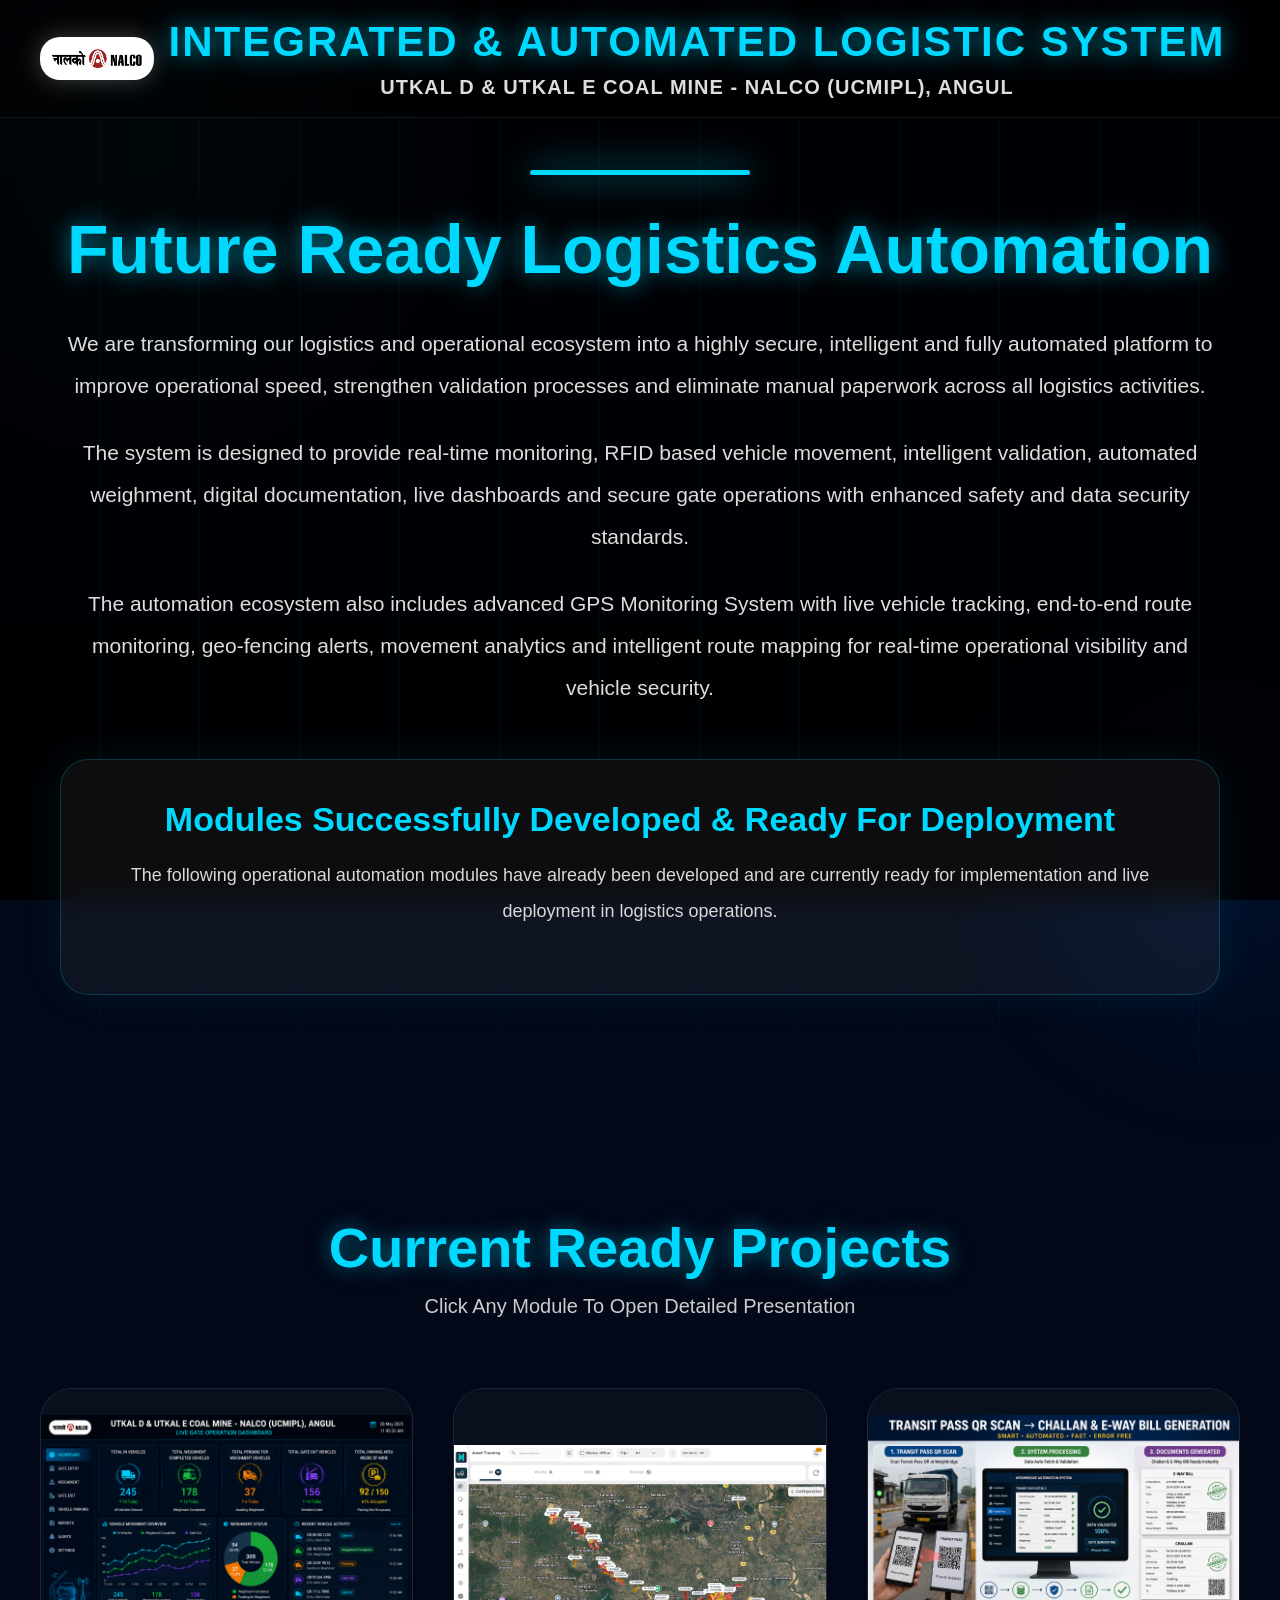
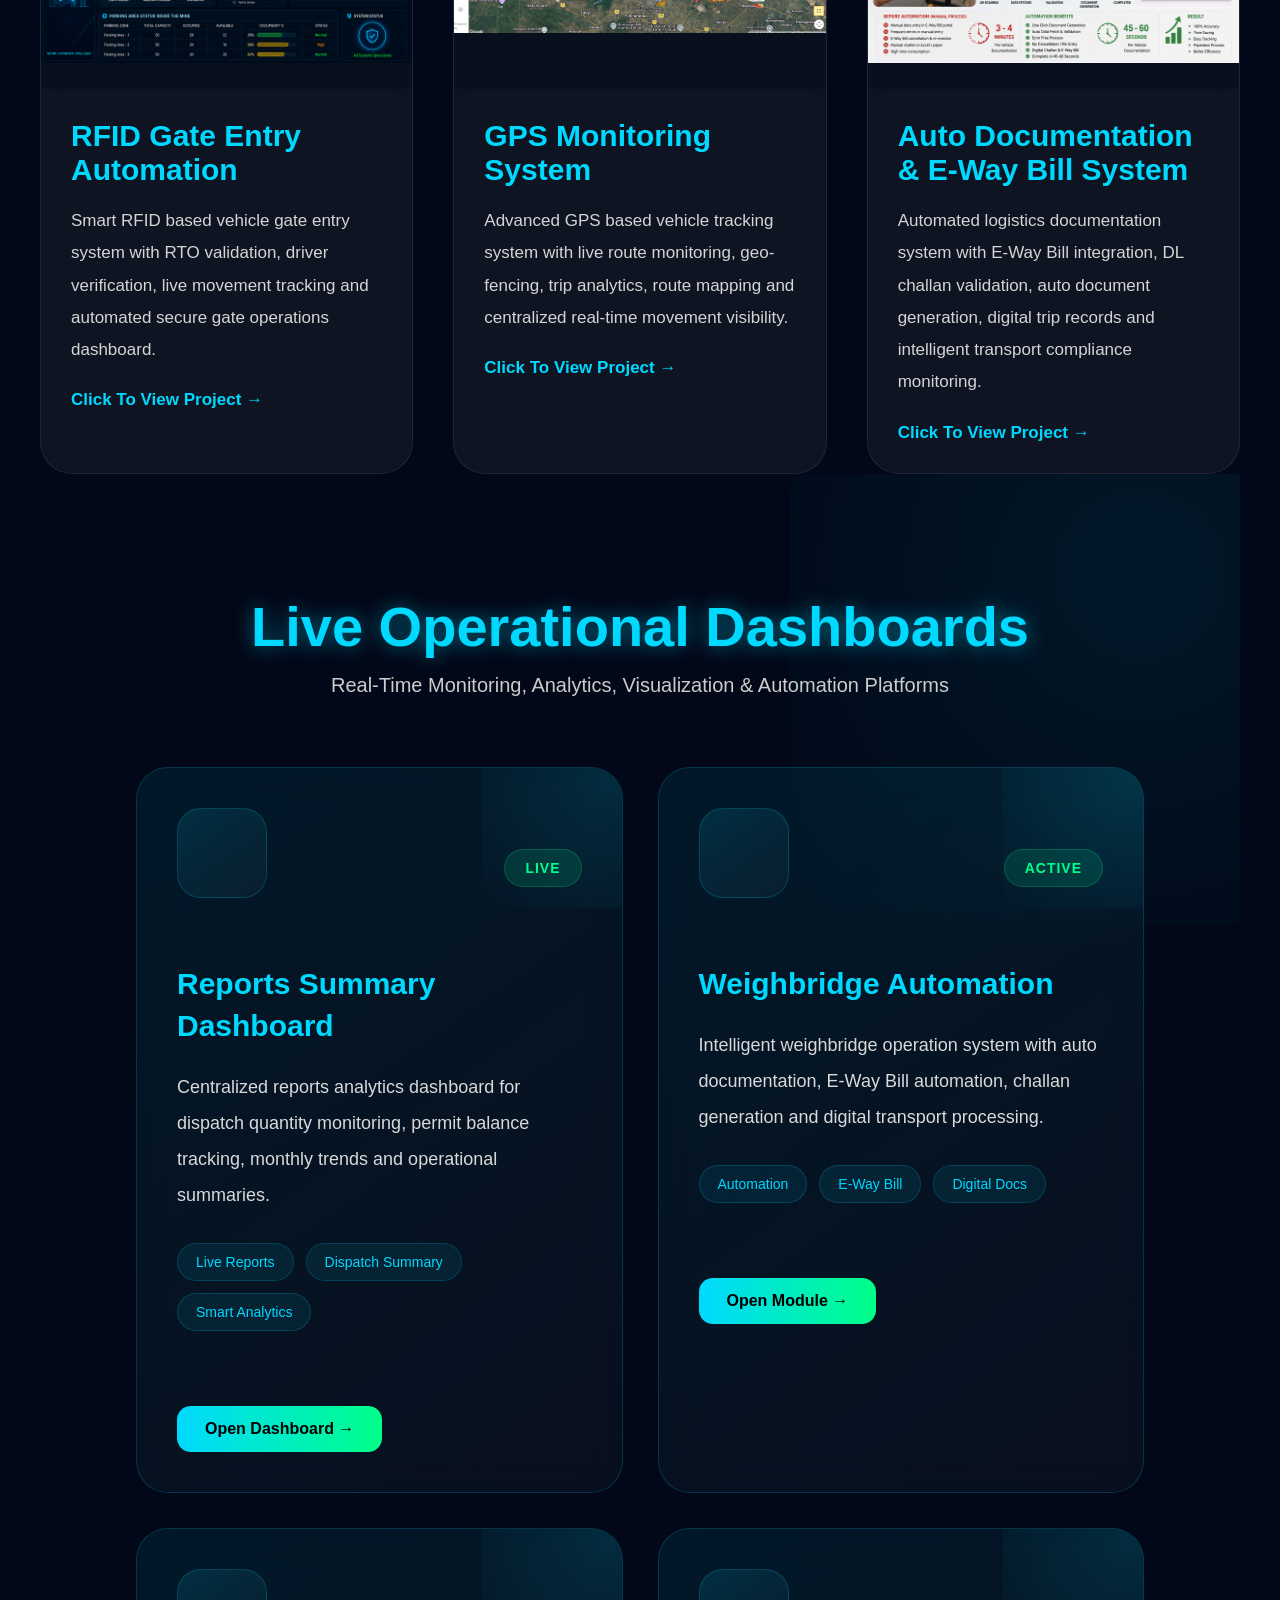
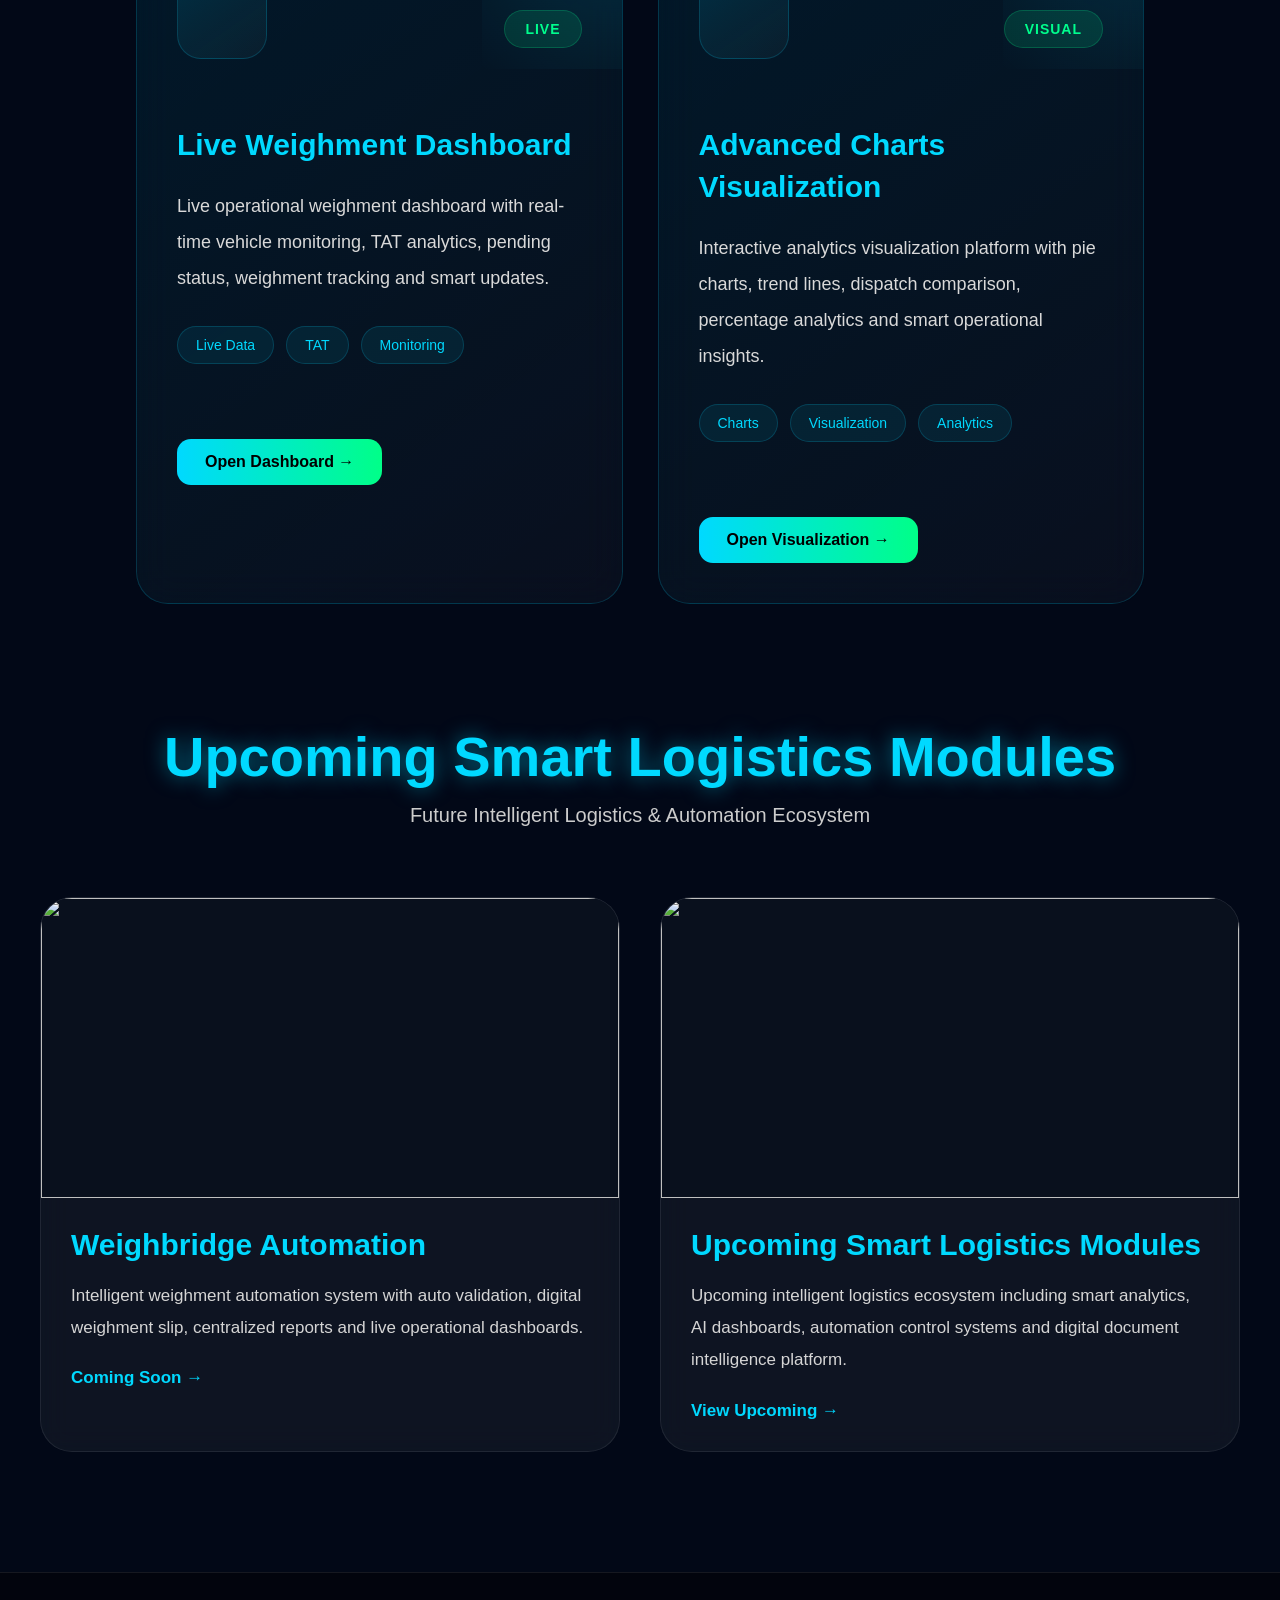
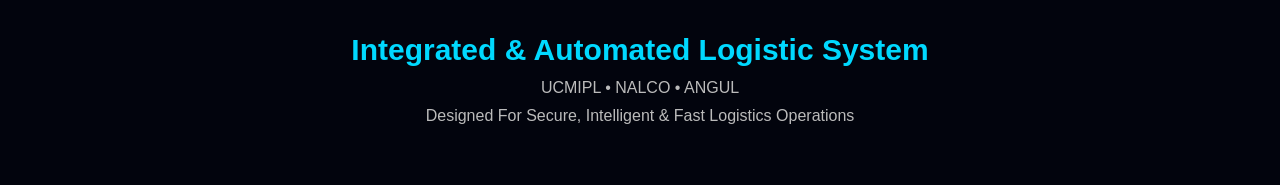
==== index.html @ 2e834779 "Initial UCMIPL logistics dashboard" ====
<!DOCTYPE html>
<html lang="en">

<head>

    <meta charset="UTF-8">
    <meta name="viewport" content="width=device-width, initial-scale=1.0">

    <title>
        Integrated & Automated Logistic System
    </title>

    <!-- CSS -->
    <link rel="stylesheet" href="statics/css/style.css">

    <!-- SWIPER -->
    <link rel="stylesheet"
        href="https://cdn.jsdelivr.net/npm/swiper@11/swiper-bundle.min.css"/>

    <!-- AOS -->
    <link href="https://unpkg.com/aos@2.3.4/dist/aos.css"
        rel="stylesheet">

    <!-- GOOGLE TRANSLATE -->
    <script type="text/javascript">

        function googleTranslateElementInit() {

            new google.translate.TranslateElement({

                pageLanguage: 'en',

                includedLanguages:
                'en,hi,bn,or,ta,te,ml,kn,gu,mr,pa,ur,fr,de,es,ru,zh-CN,ja,ar',

                layout: google.translate.TranslateElement.InlineLayout.SIMPLE

            }, 'google_translate_element');

        }

    </script>

</head>

<body>

    <!-- HEADER -->

    <header class="topbar">

        <!-- LOGO -->

        <div class="logo-box">

            <div class="logo-bg">

                <img src="statics/images/nalco-logo.png">

            </div>

        </div>

        <!-- TITLE -->

        <div class="title-box">

            <h1>
                INTEGRATED & AUTOMATED LOGISTIC SYSTEM
            </h1>

            <h2>
                UTKAL D & UTKAL E COAL MINE - NALCO (UCMIPL), ANGUL
            </h2>

        </div>

        <!-- TRANSLATOR -->

        <div class="translator-box">

            <div id="google_translate_element"></div>

        </div>

    </header>

    <!-- HERO SECTION -->

    <section class="hero">

        <div class="hero-overlay"></div>

        <div class="hero-content"
            data-aos="zoom-in">

            <div class="glow-line"></div>

            <h3>
                Future Ready Logistics Automation
            </h3>

            <p>
                We are transforming our logistics and operational ecosystem into a
                highly secure, intelligent and fully automated platform to improve
                operational speed, strengthen validation processes and eliminate
                manual paperwork across all logistics activities.
            </p>

            <p>
                The system is designed to provide real-time monitoring,
                RFID based vehicle movement, intelligent validation,
                automated weighment, digital documentation,
                live dashboards and secure gate operations
                with enhanced safety and data security standards.
            </p>

            <p>
                The automation ecosystem also includes advanced
                GPS Monitoring System with live vehicle tracking,
                end-to-end route monitoring, geo-fencing alerts,
                movement analytics and intelligent route mapping
                for real-time operational visibility and vehicle security.
            </p>

            <!-- CURRENT PROJECT -->

            <div class="current-project-box">

                <h4>
                    Modules Successfully Developed & Ready For Deployment
                </h4>

                <p>
                    The following operational automation modules
                    have already been developed and are currently
                    ready for implementation and live deployment
                    in logistics operations.
                </p>

            </div>

        </div>

    </section>

    <!-- PROJECT SECTION -->

<section class="project-section">

    <!-- CURRENT READY PROJECTS -->

    <div class="section-title"
        data-aos="fade-up">

        <h2>
            Current Ready Projects
        </h2>

        <p>
            Click Any Module To Open Detailed Presentation
        </p>

    </div>

    <!-- CURRENT GRID -->

    <div class="project-grid">

        <!-- RFID GATE -->

        <a href="gate_operation.html"
            class="project-main-card"
            data-aos="fade-up">

            <div class="project-image">

                <img
                    src="statics/project_images/gate_project.png">

            </div>

            <div class="project-info">

                <h3>
                    RFID Gate Entry Automation
                </h3>

                <p>
                    Smart RFID based vehicle gate entry system with
                    RTO validation, driver verification,
                    live movement tracking and automated
                    secure gate operations dashboard.
                </p>

                <span>
                    Click To View Project →
                </span>

            </div>

        </a>

        <!-- GPS -->

        <a href="gps_operation.html"
            class="project-main-card"
            data-aos="fade-up"
            data-aos-delay="150">

            <div class="project-image">

                <img
                    src="statics/project_images/gps_project.png">

            </div>

            <div class="project-info">

                <h3>
                    GPS Monitoring System
                </h3>

                <p>
                    Advanced GPS based vehicle tracking system
                    with live route monitoring, geo-fencing,
                    trip analytics, route mapping and
                    centralized real-time movement visibility.
                </p>

                <span>
                    Click To View Project →
                </span>

            </div>

        </a>

        <!-- DOCUMENT AUTOMATION -->

        <a href="weighbridge_operation.html"
            class="project-main-card"
            data-aos="fade-up"
            data-aos-delay="300">

            <div class="project-image">

                <img
                    src="statics/project_images/weighbridge/auto_doc.png">

            </div>

            <div class="project-info">

                <h3>
                    Auto Documentation & E-Way Bill System
                </h3>

                <p>
                    Automated logistics documentation system with
                    E-Way Bill integration, DL challan validation,
                    auto document generation, digital trip records
                    and intelligent transport compliance monitoring.
                </p>

                <span>
                    Click To View Project →
                </span>

            </div>

        </a>

    </div>
<!-- ========================================= -->
<!-- LIVE DASHBOARDS SECTION -->
<!-- IS PURE SECTION KO -->
<!-- UPCOMING SECTION SE UPAR PASTE KARO -->
<!-- ========================================= -->

<section class="dashboard-section">

    <!-- BG EFFECT -->

    <div class="dashboard-bg-glow"></div>

    <!-- TITLE -->

    <div class="section-title"
        data-aos="fade-up">

        <h2>
            Live Operational Dashboards
        </h2>

        <p>
            Real-Time Monitoring,
            Analytics,
            Visualization &
            Automation Platforms
        </p>

    </div>

    <!-- GRID -->

    <div class="dashboard-grid">

        <!-- ========================================= -->
        <!-- REPORTS -->
        <!-- ========================================= -->

        <a href="reports_dashboard.html"
            class="dashboard-card"
            data-aos="fade-up">

            <!-- TOP -->

            <div class="dashboard-top">

                <!-- ICON -->

                <div class="dashboard-icon">

                    <i class="fa-solid fa-chart-column"></i>

                </div>

                <!-- STATUS -->

                <div class="dashboard-status">

                    LIVE

                </div>

            </div>

            <!-- CONTENT -->

            <div class="dashboard-content">

                <h3>

                    Reports Summary Dashboard

                </h3>

                <p>

                    Centralized reports analytics dashboard
                    for dispatch quantity monitoring,
                    permit balance tracking,
                    monthly trends and operational summaries.

                </p>

                <!-- TAGS -->

                <div class="dashboard-tags">

                    <span>

                        Live Reports

                    </span>

                    <span>

                        Dispatch Summary

                    </span>

                    <span>

                        Smart Analytics

                    </span>

                </div>

                <!-- FOOTER -->

                <div class="dashboard-footer">

                    <div class="dashboard-btn">

                        Open Dashboard →

                    </div>

                </div>

            </div>

        </a>

        <!-- ========================================= -->
        <!-- WEIGHBRIDGE -->
        <!-- ========================================= -->

        <a href="weighbridge_operation.html"
            class="dashboard-card"
            data-aos="fade-up"
            data-aos-delay="100">

            <!-- TOP -->

            <div class="dashboard-top">

                <!-- ICON -->

                <div class="dashboard-icon">

                    <i class="fa-solid fa-weight-scale"></i>

                </div>

                <!-- STATUS -->

                <div class="dashboard-status">

                    ACTIVE

                </div>

            </div>

            <!-- CONTENT -->

            <div class="dashboard-content">

                <h3>

                    Weighbridge Automation

                </h3>

                <p>

                    Intelligent weighbridge operation system
                    with auto documentation,
                    E-Way Bill automation,
                    challan generation and
                    digital transport processing.

                </p>

                <!-- TAGS -->

                <div class="dashboard-tags">

                    <span>

                        Automation

                    </span>

                    <span>

                        E-Way Bill

                    </span>

                    <span>

                        Digital Docs

                    </span>

                </div>

                <!-- FOOTER -->

                <div class="dashboard-footer">

                    <div class="dashboard-btn">

                        Open Module →

                    </div>

                </div>

            </div>

        </a>

        <!-- ========================================= -->
        <!-- WEIGHMENT -->
        <!-- ========================================= -->

        <a href="weighment_dashboard.html"
            class="dashboard-card"
            data-aos="fade-up"
            data-aos-delay="200">

            <!-- TOP -->

            <div class="dashboard-top">

                <!-- ICON -->

                <div class="dashboard-icon">

                    <i class="fa-solid fa-truck-moving"></i>

                </div>

                <!-- STATUS -->

                <div class="dashboard-status">

                    LIVE

                </div>

            </div>

            <!-- CONTENT -->

            <div class="dashboard-content">

                <h3>

                    Live Weighment Dashboard

                </h3>

                <p>

                    Live operational weighment dashboard
                    with real-time vehicle monitoring,
                    TAT analytics,
                    pending status,
                    weighment tracking and smart updates.

                </p>

                <!-- TAGS -->

                <div class="dashboard-tags">

                    <span>

                        Live Data

                    </span>

                    <span>

                        TAT

                    </span>

                    <span>

                        Monitoring

                    </span>

                </div>

                <!-- FOOTER -->

                <div class="dashboard-footer">

                    <div class="dashboard-btn">

                        Open Dashboard →

                    </div>

                </div>

            </div>

        </a>

        <!-- ========================================= -->
        <!-- CHARTS -->
        <!-- ========================================= -->

        <a href="charts.html"
            class="dashboard-card"
            data-aos="fade-up"
            data-aos-delay="300">

            <!-- TOP -->

            <div class="dashboard-top">

                <!-- ICON -->

                <div class="dashboard-icon">

                    <i class="fa-solid fa-chart-pie"></i>

                </div>

                <!-- STATUS -->

                <div class="dashboard-status">

                    VISUAL

                </div>

            </div>

            <!-- CONTENT -->

            <div class="dashboard-content">

                <h3>

                    Advanced Charts Visualization

                </h3>

                <p>

                    Interactive analytics visualization platform
                    with pie charts,
                    trend lines,
                    dispatch comparison,
                    percentage analytics and smart operational insights.

                </p>

                <!-- TAGS -->

                <div class="dashboard-tags">

                    <span>

                        Charts

                    </span>

                    <span>

                        Visualization

                    </span>

                    <span>

                        Analytics

                    </span>

                </div>

                <!-- FOOTER -->

                <div class="dashboard-footer">

                    <div class="dashboard-btn">

                        Open Visualization →

                    </div>

                </div>

            </div>

        </a>

    </div>

</section>
    <!-- UPCOMING SECTION -->

    <div class="section-title upcoming-title"
        data-aos="fade-up">

        <h2>
            Upcoming Smart Logistics Modules
        </h2>

        <p>
            Future Intelligent Logistics & Automation Ecosystem
        </p>

    </div>

    <!-- UPCOMING GRID -->

    <div class="project-grid">

        <!-- WEIGHBRIDGE -->

        <a href="weighbridge_operation.html"
            class="project-main-card"
            data-aos="fade-up">

            <div class="project-image">

                <img
                    src="statics/project_images/weighbridge_project.png">

            </div>

            <div class="project-info">

                <h3>
                    Weighbridge Automation
                </h3>

                <p>
                    Intelligent weighment automation system
                    with auto validation, digital weighment slip,
                    centralized reports and live operational dashboards.
                </p>

                <span>
                    Coming Soon →
                </span>

            </div>

        </a>

        <!-- UPCOMING -->

        <a href="upcoming_project.html"
            class="project-main-card"
            data-aos="fade-up"
            data-aos-delay="200">

            <div class="project-image">

                <img
                    src="statics/project_images/upcoming_project.png">

            </div>

            <div class="project-info">

                <h3>
                    Upcoming Smart Logistics Modules
                </h3>

                <p>
                    Upcoming intelligent logistics ecosystem
                    including smart analytics, AI dashboards,
                    automation control systems and digital
                    document intelligence platform.
                </p>

                <span>
                    View Upcoming →
                </span>

            </div>

        </a>

    </div>

</section>


</div>

    <!-- FOOTER -->

    <footer class="footer">

        <h3>
            Integrated & Automated Logistic System
        </h3>

        <p>
            UCMIPL • NALCO • ANGUL
        </p>

        <p>
            Designed For Secure, Intelligent & Fast Logistics Operations
        </p>

    </footer>

    <!-- GOOGLE TRANSLATE -->

    <script type="text/javascript"
        src="https://translate.google.com/translate_a/element.js?cb=googleTranslateElementInit">
    </script>

    <!-- AOS -->

    <script src="https://unpkg.com/aos@2.3.4/dist/aos.js"></script>

    <script>

        AOS.init({

            duration: 1500,
            once: true

        });

    </script>

</body>

</html>
---- statics/css/style.css ----
*{
    margin:0;
    padding:0;
    box-sizing:border-box;
    font-family:"Segoe UI",sans-serif;
}

html{
    scroll-behavior:smooth;
}

body{
    background:#020817;
    color:white;
    overflow-x:hidden;
    position:relative;
}

/* ========================= */
/* ANIMATED BACKGROUND */
/* ========================= */

body::before{

    content:"";

    position:fixed;

    width:700px;
    height:700px;

    background:radial-gradient(circle,#00d9ff22 0%,transparent 70%);

    top:-200px;
    left:-200px;

    animation:moveGlow 12s linear infinite;

    z-index:-1;
}

body::after{

    content:"";

    position:fixed;

    width:600px;
    height:600px;

    background:radial-gradient(circle,#0066ff18 0%,transparent 70%);

    bottom:-250px;
    right:-250px;

    animation:moveGlow2 15s linear infinite;

    z-index:-1;
}

@keyframes moveGlow{

    0%{
        transform:translate(0,0);
    }

    50%{
        transform:translate(120px,80px);
    }

    100%{
        transform:translate(0,0);
    }

}

@keyframes moveGlow2{

    0%{
        transform:translate(0,0);
    }

    50%{
        transform:translate(-120px,-80px);
    }

    100%{
        transform:translate(0,0);
    }

}

/* ========================= */
/* SCROLLBAR */
/* ========================= */

::-webkit-scrollbar{
    width:8px;
}

::-webkit-scrollbar-thumb{
    background:#00d9ff;
    border-radius:20px;
}

/* ========================= */
/* HEADER */
/* ========================= */

.topbar{

    width:100%;

    position:fixed;

    top:0;
    left:0;

    z-index:999;

    display:flex;

    align-items:center;

    justify-content:space-between;

    padding:18px 40px;

    background:rgba(0,0,0,0.45);

    backdrop-filter:blur(14px);

    border-bottom:1px solid rgba(255,255,255,0.08);
}

/* ========================= */
/* LOGO */
/* ========================= */

.logo-bg{

    background:white;

    padding:12px;

    border-radius:20px;

    box-shadow:0 0 25px rgba(255,255,255,0.25);
}

.logo-bg img{

    width:90px;

    display:block;
}

/* ========================= */
/* TITLE */
/* ========================= */

.title-box{

    flex:1;

    text-align:center;
}

.title-box h1{

    font-size:42px;

    color:#00d9ff;

    letter-spacing:2px;

    text-shadow:0 0 25px rgba(0,217,255,0.7);

    animation:glowText 2s ease-in-out infinite alternate;
}

.title-box h2{

    margin-top:10px;

    font-size:20px;

    color:#dddddd;

    letter-spacing:1px;
}

@keyframes glowText{

    from{
        text-shadow:0 0 10px #00d9ff;
    }

    to{
        text-shadow:0 0 30px #00d9ff;
    }

}

/* ========================= */
/* HERO */
/* ========================= */

.hero{

    min-height:100vh;

    display:flex;

    align-items:center;

    justify-content:center;

    padding:170px 60px 100px;

    position:relative;

    overflow:hidden;

    background:
    linear-gradient(rgba(0,0,0,0.78),rgba(0,0,0,0.85)),
    url('https://images.unsplash.com/photo-1516321318423-f06f85e504b3?q=80&w=1974&auto=format&fit=crop');

    background-size:cover;

    background-position:center;

    background-attachment:fixed;
}

.small-hero{
    min-height:70vh;
}

.hero::before{

    content:"";

    position:absolute;

    width:100%;
    height:100%;

    background:
    repeating-linear-gradient(
        90deg,
        transparent,
        transparent 98px,
        rgba(0,217,255,0.04) 100px
    );

    animation:gridMove 12s linear infinite;
}

@keyframes gridMove{

    from{
        transform:translateX(0);
    }

    to{
        transform:translateX(100px);
    }

}

.hero-content{

    max-width:1200px;

    text-align:center;

    position:relative;

    z-index:2;
}

.glow-line{

    width:220px;

    height:5px;

    margin:auto;

    margin-bottom:35px;

    border-radius:20px;

    background:#00d9ff;

    box-shadow:0 0 35px #00d9ff;
}

.hero-content h3{

    font-size:68px;

    margin-bottom:35px;

    color:#00d9ff;

    text-shadow:0 0 25px rgba(0,217,255,0.6);
}

.hero-content p{

    font-size:21px;

    line-height:2;

    color:#dddddd;

    margin-bottom:25px;
}

/* ========================= */
/* CURRENT PROJECT */
/* ========================= */

.current-project-box{

    margin-top:50px;

    padding:40px;

    border-radius:28px;

    background:rgba(255,255,255,0.05);

    border:1px solid rgba(0,217,255,0.2);

    backdrop-filter:blur(12px);

    box-shadow:0 0 40px rgba(0,217,255,0.08);
}

.current-project-box h4{

    color:#00d9ff;

    font-size:34px;

    margin-bottom:18px;
}

.current-project-box p{

    font-size:18px;

    color:#d8d8d8;
}

/* ========================= */
/* SECTION */
/* ========================= */

.project-section{

    padding:120px 40px;
}

.section-title{

    text-align:center;

    margin-bottom:70px;
}

.section-title h2{

    font-size:56px;

    color:#00d9ff;

    text-shadow:0 0 20px rgba(0,217,255,0.5);
}

.section-title p{

    margin-top:15px;

    font-size:20px;

    color:#cccccc;
}

/* ========================= */
/* GRID */
/* ========================= */

.project-grid{

    display:grid;

    grid-template-columns:repeat(auto-fit,minmax(360px,1fr));

    gap:40px;
}

/* ========================= */
/* MAIN CARD */
/* ========================= */

.project-main-card{

    text-decoration:none;

    overflow:hidden;

    border-radius:32px;

    background:rgba(255,255,255,0.05);

    border:1px solid rgba(255,255,255,0.08);

    backdrop-filter:blur(14px);

    transition:0.5s;

    position:relative;
}

.project-main-card:hover{

    transform:translateY(-14px) scale(1.02);

    box-shadow:0 0 40px rgba(0,217,255,0.2);
}

/* ========================= */
/* IMAGE */
/* ========================= */

.project-image{

    overflow:hidden;

    height:300px;

    background:#09101d;
}

.project-image img{

    width:100%;

    height:100%;

    object-fit:contain;

    transition:0.6s;
}

.project-main-card:hover img{

    transform:scale(1.06);
}

/* ========================= */
/* INFO */
/* ========================= */

.project-info{

    padding:30px;
}

.project-info h3{

    font-size:30px;

    color:#00d9ff;

    margin-bottom:18px;
}

.project-info p{

    font-size:17px;

    line-height:1.9;

    color:#d5d5d5;
}

.project-info span{

    display:inline-block;

    margin-top:24px;

    color:#00d9ff;

    font-weight:700;

    font-size:17px;
}

/* ========================= */
/* SWIPER */
/* ========================= */

.swiper{

    width:100%;

    padding-top:40px;

    padding-bottom:80px;

    overflow:hidden;
}

.swiper-slide{

    display:flex;

    justify-content:center;

    height:auto;
}

/* ========================= */
/* PROJECT CARD */
/* ========================= */

.project-card{

    width:100%;

    max-width:430px;

    min-height:640px;

    overflow:hidden;

    border-radius:30px;

    background:rgba(255,255,255,0.05);

    border:1px solid rgba(255,255,255,0.08);

    backdrop-filter:blur(12px);

    transition:0.5s;

    display:flex;

    flex-direction:column;
}

.project-card:hover{

    transform:translateY(-12px);

    box-shadow:0 0 40px rgba(0,217,255,0.18);
}

/* ========================= */
/* IMAGE BOX */
/* ========================= */

.image-box{

    width:100%;

    height:390px;

    background:#09101d;

    display:flex;

    align-items:center;

    justify-content:center;

    padding:12px;

    overflow:hidden;
}

.image-box img{

    width:100%;

    height:100%;

    object-fit:contain;

    transition:0.6s;
}

.project-card:hover img{

    transform:scale(1.04);
}

/* ========================= */
/* CONTENT */
/* ========================= */

.project-content{

    padding:30px;

    flex:1;
}

.project-content h3{

    font-size:30px;

    color:#00d9ff;

    margin-bottom:18px;
}

.project-content p{

    font-size:17px;

    line-height:1.9;

    color:#d5d5d5;
}

/* ========================= */
/* MODAL */
/* ========================= */

.modal{

    display:none;

    position:fixed;

    z-index:99999;

    left:0;

    top:0;

    width:100%;

    height:100%;

    background:rgba(0,0,0,0.94);

    justify-content:center;

    align-items:center;
}

.modal-content{

    max-width:92%;

    max-height:92%;

    border-radius:20px;

    animation:zoomIn 0.4s ease;
}

@keyframes zoomIn{

    from{
        transform:scale(0.7);
        opacity:0;
    }

    to{
        transform:scale(1);
        opacity:1;
    }

}

.close-btn{

    position:absolute;

    top:30px;

    right:40px;

    font-size:60px;

    color:white;

    cursor:pointer;

    transition:0.4s;
}

.close-btn:hover{

    color:#00d9ff;

    transform:rotate(90deg);
}

/* ========================= */
/* FOOTER */
/* ========================= */

.footer{

    padding:60px 20px;

    text-align:center;

    border-top:1px solid rgba(255,255,255,0.08);

    background:#02040d;
}

.footer h3{

    color:#00d9ff;

    margin-bottom:12px;

    font-size:30px;
}

.footer p{

    margin-top:10px;

    color:#bbbbbb;
}

/* ========================= */
/* RESPONSIVE */
/* ========================= */

@media(max-width:1000px){

    .topbar{
        flex-direction:column;
    }

    .title-box h1{
        font-size:28px;
    }

    .hero-content h3{
        font-size:44px;
    }

    .hero-content p{
        font-size:17px;
    }

    .section-title h2{
        font-size:40px;
    }

}

@media(max-width:768px){

    .hero{
        padding:180px 20px 90px;
    }

    .project-card{
        min-height:auto;
    }

    .image-box{
        height:260px;
    }

    .project-info h3,
    .project-content h3{
        font-size:24px;
    }

    .project-grid{
        grid-template-columns:1fr;
    }

}
/* ========================= */
/* COMPARISON SECTION */
/* ========================= */

.comparison-section{

    padding:120px 40px;
}

/* GRID */

.comparison-grid{

    display:grid;

    grid-template-columns:repeat(auto-fit,minmax(420px,1fr));

    gap:40px;

    margin-top:60px;
}

/* CARD */

.comparison-card{

    background:rgba(255,255,255,0.05);

    border:1px solid rgba(255,255,255,0.08);

    border-radius:32px;

    padding:40px;

    backdrop-filter:blur(14px);

    transition:0.4s;

    position:relative;

    overflow:hidden;
}

.comparison-card:hover{

    transform:translateY(-10px);

    box-shadow:0 0 40px rgba(0,217,255,0.12);
}

/* HEADER */

.comparison-header{

    display:flex;

    justify-content:space-between;

    align-items:center;

    gap:20px;

    margin-bottom:35px;
}

.comparison-header h3{

    font-size:32px;

    color:#00d9ff;
}

/* BADGE */

.status-badge{

    padding:10px 18px;

    border-radius:30px;

    font-size:14px;

    font-weight:700;
}

.manual-badge{

    background:#ff4d4d22;

    color:#ff6b6b;

    border:1px solid #ff4d4d55;
}

.auto-badge{

    background:#00d9ff22;

    color:#00d9ff;

    border:1px solid #00d9ff55;
}

/* LIST */

.comparison-list{

    display:flex;

    flex-direction:column;

    gap:28px;
}

/* ITEM */

.compare-item{

    display:flex;

    gap:20px;

    align-items:flex-start;
}

/* NUMBER */

.compare-number{

    min-width:55px;

    height:55px;

    border-radius:50%;

    background:#ff4d4d;

    display:flex;

    justify-content:center;

    align-items:center;

    font-size:22px;

    font-weight:bold;
}

.auto-number{

    background:#00d9ff;

    color:#000;
}

/* TEXT */

.compare-text h4{

    font-size:24px;

    margin-bottom:10px;

    color:white;
}

.compare-text p{

    font-size:17px;

    line-height:1.9;

    color:#d8d8d8;
}

/* TIME BOX */

.time-box{

    margin-top:45px;

    padding:30px;

    border-radius:25px;

    text-align:center;
}

.old-time{

    background:#ff4d4d12;

    border:1px solid #ff4d4d33;
}

.new-time{

    background:#00d9ff12;

    border:1px solid #00d9ff33;
}

.time-box h4{

    font-size:20px;

    margin-bottom:18px;

    color:#cccccc;
}

.time-box h2{

    font-size:48px;

    color:#00d9ff;

    text-shadow:0 0 25px rgba(0,217,255,0.5);
}

/* MOBILE */

@media(max-width:768px){

    .comparison-section{

        padding:90px 20px;
    }

    .comparison-grid{

        grid-template-columns:1fr;
    }

    .comparison-header{

        flex-direction:column;

        align-items:flex-start;
    }

    .comparison-header h3{

        font-size:26px;
    }

    .compare-text h4{

        font-size:20px;
    }

    .time-box h2{

        font-size:36px;
    }

}
/* ========================= */
/* CINEMA REEL */
/* ========================= */

.cinema-reel{

    width:100%;

    overflow:hidden;

    padding:40px 0;
}

.reel-track{

    display:flex;

    gap:35px;

    width:max-content;

    animation:reelMove 40s linear infinite;
}

/* CONTINUOUS */

@keyframes reelMove{

    from{

        transform:translateX(0);

    }

    to{

        transform:translateX(-50%);

    }

}

/* CARD */

.reel-item{

    min-width:520px;

    height:340px;

    border-radius:30px;

    overflow:hidden;

    position:relative;

    cursor:pointer;

    transition:0.4s;

    background:#08101f;

    border:1px solid rgba(255,255,255,0.08);
}

.reel-item:hover{

    transform:scale(1.03);

    box-shadow:0 0 40px rgba(0,217,255,0.25);
}

/* IMAGE */

.reel-image{

    width:100%;

    height:100%;

    object-fit:cover;
}

/* ========================= */
/* ADVANCED MODAL */
/* ========================= */

.advanced-modal{

    position:fixed;

    left:0;
    top:0;

    width:100%;
    height:100%;

    background:rgba(0,0,0,0.94);

    backdrop-filter:blur(12px);

    display:none;

    justify-content:center;

    align-items:center;

    z-index:999999;

    opacity:0;

    transition:0.3s;
}

.show-advanced{

    opacity:1;
}

/* BOX */

.advanced-modal-box{

    width:92%;

    max-width:1500px;

    background:#08101f;

    border-radius:30px;

    overflow:hidden;

    display:grid;

    grid-template-columns:1.2fr 1fr;

    border:1px solid rgba(255,255,255,0.08);

    transform:scale(0.85);

    transition:0.4s;
}

.show-advanced .advanced-modal-box{

    transform:scale(1);
}

/* IMAGE */

.advanced-image-side{

    background:#020817;
}

.advanced-image-side img{

    width:100%;

    height:100%;

    object-fit:contain;
}

/* CONTENT */

.advanced-content-side{

    padding:60px;

    overflow-y:auto;
}

.advanced-content-side h2{

    font-size:48px;

    color:#00d9ff;

    margin-bottom:30px;
}

.advanced-content-side p{

    font-size:21px;

    line-height:2;

    color:#d9d9d9;

    margin-bottom:35px;
}

.advanced-extra{

    font-size:20px;

    line-height:2.2;

    color:#ffffff;
}

/* CLOSE */

.advanced-close{

    position:absolute;

    right:40px;

    top:25px;

    font-size:55px;

    color:white;

    cursor:pointer;

    z-index:999;
}

/* MOBILE */

@media(max-width:1000px){

    .advanced-modal-box{

        grid-template-columns:1fr;
    }

    .advanced-content-side{

        padding:30px;
    }

    .advanced-content-side h2{

        font-size:34px;
    }

    .advanced-content-side p{

        font-size:17px;
    }

    .advanced-extra{

        font-size:17px;
    }

    .reel-item{

        min-width:360px;

        height:240px;
    }

}
/* ========================= */
/* CINEMA REEL */
/* ========================= */

.cinema-reel{

    width:100%;

    overflow:hidden;

    padding:50px 0;
}

.reel-track{

    display:flex;

    gap:35px;

    width:max-content;

    animation:reelMove 55s linear infinite;
}

/* LOOP */

@keyframes reelMove{

    from{

        transform:translateX(0);

    }

    to{

        transform:translateX(-50%);

    }

}

/* CARD */

.reel-item{

    min-width:520px;

    height:330px;

    border-radius:30px;

    overflow:hidden;

    position:relative;

    cursor:pointer;

    transition:0.4s;

    background:#08101f;

    border:1px solid rgba(255,255,255,0.08);
}

.reel-item:hover{

    transform:scale(1.03);

    box-shadow:0 0 40px rgba(0,217,255,0.25);
}

/* IMAGE */

.reel-image{

    width:100%;

    height:100%;

    object-fit:cover;
}

/* ========================= */
/* ADVANCED MODAL */
/* ========================= */

.advanced-modal{

    position:fixed;

    left:0;
    top:0;

    width:100%;
    height:100%;

    background:rgba(0,0,0,0.94);

    backdrop-filter:blur(12px);

    display:none;

    justify-content:center;

    align-items:center;

    z-index:999999;

    opacity:0;

    transition:0.3s;
}

.show-advanced{

    opacity:1;
}

/* BOX */

.advanced-modal-box{

    width:92%;

    max-width:1500px;

    background:#08101f;

    border-radius:30px;

    overflow:hidden;

    display:grid;

    grid-template-columns:1.2fr 1fr;

    border:1px solid rgba(255,255,255,0.08);

    transform:scale(0.85);

    transition:0.4s;
}

.show-advanced .advanced-modal-box{

    transform:scale(1);
}

/* IMAGE */

.advanced-image-side{

    background:#020817;
}

.advanced-image-side img{

    width:100%;

    height:100%;

    object-fit:contain;
}

/* CONTENT */

.advanced-content-side{

    padding:60px;

    overflow-y:auto;
}

.advanced-content-side h2{

    font-size:48px;

    color:#00d9ff;

    margin-bottom:30px;
}

.advanced-content-side p{

    font-size:21px;

    line-height:2;

    color:#d9d9d9;

    margin-bottom:35px;
}

.advanced-extra{

    font-size:20px;

    line-height:2.2;

    color:#ffffff;
}

/* CLOSE */

.advanced-close{

    position:absolute;

    right:40px;

    top:25px;

    font-size:55px;

    color:white;

    cursor:pointer;

    z-index:999;
}

/* MOBILE */

@media(max-width:1000px){

    .advanced-modal-box{

        grid-template-columns:1fr;
    }

    .advanced-content-side{

        padding:30px;
    }

    .advanced-content-side h2{

        font-size:34px;
    }

    .advanced-content-side p{

        font-size:17px;
    }

    .advanced-extra{

        font-size:17px;
    }

    .reel-item{

        min-width:360px;

        height:240px;
    }

}
/* ========================= */
/* CINEMA REEL */
/* ========================= */

.cinema-reel{

    width:100%;

    overflow:hidden;

    padding:50px 0;
}

.reel-track{

    display:flex;

    gap:35px;

    width:max-content;

    animation:reelMove 55s linear infinite;
}

/* LOOP */

@keyframes reelMove{

    from{

        transform:translateX(0);

    }

    to{

        transform:translateX(-50%);

    }

}

/* CARD */

.reel-item{

    min-width:520px;

    height:330px;

    border-radius:30px;

    overflow:hidden;

    position:relative;

    cursor:pointer;

    transition:0.4s;

    background:#08101f;

    border:1px solid rgba(255,255,255,0.08);
}

.reel-item:hover{

    transform:scale(1.03);

    box-shadow:0 0 40px rgba(0,217,255,0.25);
}

/* IMAGE */

.reel-image{

    width:100%;

    height:100%;

    object-fit:cover;
}

/* ========================= */
/* ADVANCED MODAL */
/* ========================= */

.advanced-modal{

    position:fixed;

    left:0;
    top:0;

    width:100%;
    height:100%;

    background:rgba(0,0,0,0.94);

    backdrop-filter:blur(12px);

    display:none;

    justify-content:center;

    align-items:center;

    z-index:999999;

    opacity:0;

    transition:0.3s;
}

.show-advanced{

    opacity:1;
}

/* BOX */

.advanced-modal-box{

    width:92%;

    max-width:1500px;

    background:#08101f;

    border-radius:30px;

    overflow:hidden;

    display:grid;

    grid-template-columns:1.2fr 1fr;

    border:1px solid rgba(255,255,255,0.08);

    transform:scale(0.85);

    transition:0.4s;
}

.show-advanced .advanced-modal-box{

    transform:scale(1);
}

/* IMAGE */

.advanced-image-side{

    background:#020817;
}

.advanced-image-side img{

    width:100%;

    height:100%;

    object-fit:contain;
}

/* CONTENT */

.advanced-content-side{

    padding:60px;

    overflow-y:auto;
}

.advanced-content-side h2{

    font-size:48px;

    color:#00d9ff;

    margin-bottom:30px;
}

.advanced-content-side p{

    font-size:21px;

    line-height:2;

    color:#d9d9d9;

    margin-bottom:35px;
}

.advanced-extra{

    font-size:20px;

    line-height:2.2;

    color:#ffffff;
}

/* CLOSE */

.advanced-close{

    position:absolute;

    right:40px;

    top:25px;

    font-size:55px;

    color:white;

    cursor:pointer;

    z-index:999;
}

/* MOBILE */

@media(max-width:1000px){

    .advanced-modal-box{

        grid-template-columns:1fr;
    }

    .advanced-content-side{

        padding:30px;
    }

    .advanced-content-side h2{

        font-size:34px;
    }

    .advanced-content-side p{

        font-size:17px;
    }

    .advanced-extra{

        font-size:17px;
    }

    .reel-item{

        min-width:360px;

        height:240px;
    }

}
/* ========================================= */
/* LIVE DASHBOARD SECTION CSS */
/* style.css me add karo */
/* ========================================= */

.dashboard-section{

    width:100%;

    padding:100px 8%;

    position:relative;
}

/* GRID */

.dashboard-grid{

    display:grid;

    grid-template-columns:
    repeat(auto-fit,minmax(320px,1fr));

    gap:35px;

    margin-top:60px;
}

/* CARD */

.dashboard-card{

    position:relative;

    overflow:hidden;

    background:
    linear-gradient(145deg,
    rgba(0,217,255,0.08),
    rgba(255,255,255,0.03));

    border:
    1px solid rgba(0,217,255,0.18);

    border-radius:32px;

    padding:40px;

    text-decoration:none;

    transition:0.5s;

    backdrop-filter:blur(18px);

    min-height:420px;
}

/* HOVER */

.dashboard-card:hover{

    transform:
    translateY(-12px)
    scale(1.02);

    box-shadow:
    0 0 45px rgba(0,217,255,0.18);
}

/* GLOW */

.dashboard-card::before{

    content:"";

    position:absolute;

    width:250px;
    height:250px;

    background:
    radial-gradient(circle,
    rgba(0,217,255,0.12),
    transparent);

    top:-100px;
    right:-100px;

    transition:0.5s;
}

.dashboard-card:hover::before{

    transform:scale(1.2);
}

/* ICON */

.dashboard-icon{

    width:90px;
    height:90px;

    border-radius:24px;

    display:flex;

    align-items:center;

    justify-content:center;

    background:
    linear-gradient(145deg,
    rgba(0,217,255,0.12),
    rgba(255,255,255,0.03));

    border:
    1px solid rgba(0,217,255,0.18);

    margin-bottom:30px;
}

/* ICON */

.dashboard-icon i{

    font-size:42px;

    color:#00d9ff;
}

/* CONTENT */

.dashboard-content h3{

    font-size:32px;

    line-height:1.4;

    color:#00d9ff;

    margin-bottom:22px;

    font-family:'Orbitron',sans-serif;
}

/* TEXT */

.dashboard-content p{

    color:#d9d9d9;

    font-size:18px;

    line-height:2;
}

/* TAGS */

.dashboard-tags{

    display:flex;

    flex-wrap:wrap;

    gap:12px;

    margin-top:30px;
}

/* TAG */

.dashboard-tags span{

    padding:10px 18px;

    border-radius:50px;

    background:
    rgba(0,217,255,0.08);

    border:
    1px solid rgba(0,217,255,0.18);

    color:#00d9ff;

    font-size:14px;
}

/* BUTTON */

.dashboard-btn{

    margin-top:35px;

    display:inline-flex;

    align-items:center;

    justify-content:center;

    padding:14px 28px;

    border-radius:14px;

    background:
    linear-gradient(to right,
    #00d9ff,
    #00ff88);

    color:#000;

    font-size:16px;

    font-weight:700;

    transition:0.4s;
}

/* BUTTON HOVER */

.dashboard-card:hover
.dashboard-btn{

    transform:scale(1.05);
}

/* ========================================= */
/* MOBILE */
/* ========================================= */

@media(max-width:900px){

    .dashboard-section{

        padding:80px 20px;
    }

    .dashboard-content h3{

        font-size:24px;
    }

    .dashboard-content p{

        font-size:16px;
    }

    .dashboard-card{

        padding:30px;
    }

}
/* ========================================= */
/* LIVE DASHBOARD SECTION CSS */
/* STYLE.CSS KE END ME PASTE KARO */
/* ========================================= */

.dashboard-section{

    position:relative;

    width:100%;

    padding:120px 8%;

    overflow:hidden;
}

/* BG GLOW */

.dashboard-bg-glow{

    position:absolute;

    width:700px;
    height:700px;

    background:
    radial-gradient(circle,
    rgba(0,217,255,0.08),
    transparent);

    top:-250px;
    right:-250px;

    z-index:0;
}

/* GRID */

.dashboard-grid{

    position:relative;

    z-index:2;

    display:grid;

    grid-template-columns:
    repeat(auto-fit,minmax(320px,1fr));

    gap:35px;

    margin-top:60px;
}

/* CARD */

.dashboard-card{

    position:relative;

    overflow:hidden;

    background:
    linear-gradient(145deg,
    rgba(0,217,255,0.08),
    rgba(255,255,255,0.03));

    border:
    1px solid rgba(0,217,255,0.18);

    border-radius:32px;

    padding:40px;

    text-decoration:none;

    transition:0.5s;

    backdrop-filter:blur(18px);

    min-height:430px;
}

/* HOVER */

.dashboard-card:hover{

    transform:
    translateY(-12px)
    scale(1.02);

    box-shadow:
    0 0 45px rgba(0,217,255,0.18);
}

/* GLOW */

.dashboard-card::before{

    content:"";

    position:absolute;

    width:260px;
    height:260px;

    background:
    radial-gradient(circle,
    rgba(0,217,255,0.12),
    transparent);

    top:-120px;
    right:-120px;

    transition:0.5s;
}

.dashboard-card:hover::before{

    transform:scale(1.2);
}

/* TOP */

.dashboard-top{

    display:flex;

    align-items:center;

    justify-content:space-between;

    margin-bottom:35px;
}

/* ICON */

.dashboard-icon{

    width:90px;
    height:90px;

    border-radius:24px;

    display:flex;

    align-items:center;

    justify-content:center;

    background:
    linear-gradient(145deg,
    rgba(0,217,255,0.12),
    rgba(255,255,255,0.03));

    border:
    1px solid rgba(0,217,255,0.18);
}

/* ICON */

.dashboard-icon i{

    font-size:42px;

    color:#00d9ff;
}

/* STATUS */

.dashboard-status{

    padding:10px 20px;

    border-radius:50px;

    background:
    rgba(0,255,136,0.12);

    border:
    1px solid rgba(0,255,136,0.2);

    color:#00ff88;

    font-size:14px;

    font-weight:600;

    letter-spacing:1px;
}

/* CONTENT */

.dashboard-content h3{

    font-size:30px;

    line-height:1.4;

    color:#00d9ff;

    margin-bottom:22px;

    font-family:'Orbitron',sans-serif;
}

/* TEXT */

.dashboard-content p{

    color:#d9d9d9;

    font-size:18px;

    line-height:2;
}

/* TAGS */

.dashboard-tags{

    display:flex;

    flex-wrap:wrap;

    gap:12px;

    margin-top:30px;
}

/* TAG */

.dashboard-tags span{

    padding:10px 18px;

    border-radius:50px;

    background:
    rgba(0,217,255,0.08);

    border:
    1px solid rgba(0,217,255,0.18);

    color:#00d9ff;

    font-size:14px;
}

/* FOOTER */

.dashboard-footer{

    margin-top:40px;
}

/* BUTTON */

.dashboard-btn{

    display:inline-flex;

    align-items:center;

    justify-content:center;

    padding:14px 28px;

    border-radius:14px;

    background:
    linear-gradient(to right,
    #00d9ff,
    #00ff88);

    color:#000;

    font-size:16px;

    font-weight:700;

    transition:0.4s;
}

/* BUTTON HOVER */

.dashboard-card:hover
.dashboard-btn{

    transform:scale(1.05);
}

/* ========================================= */
/* MOBILE */
/* ========================================= */

@media(max-width:900px){

    .dashboard-section{

        padding:80px 20px;
    }

    .dashboard-content h3{

        font-size:24px;
    }

    .dashboard-content p{

        font-size:16px;
    }

    .dashboard-card{

        padding:30px;
    }

}
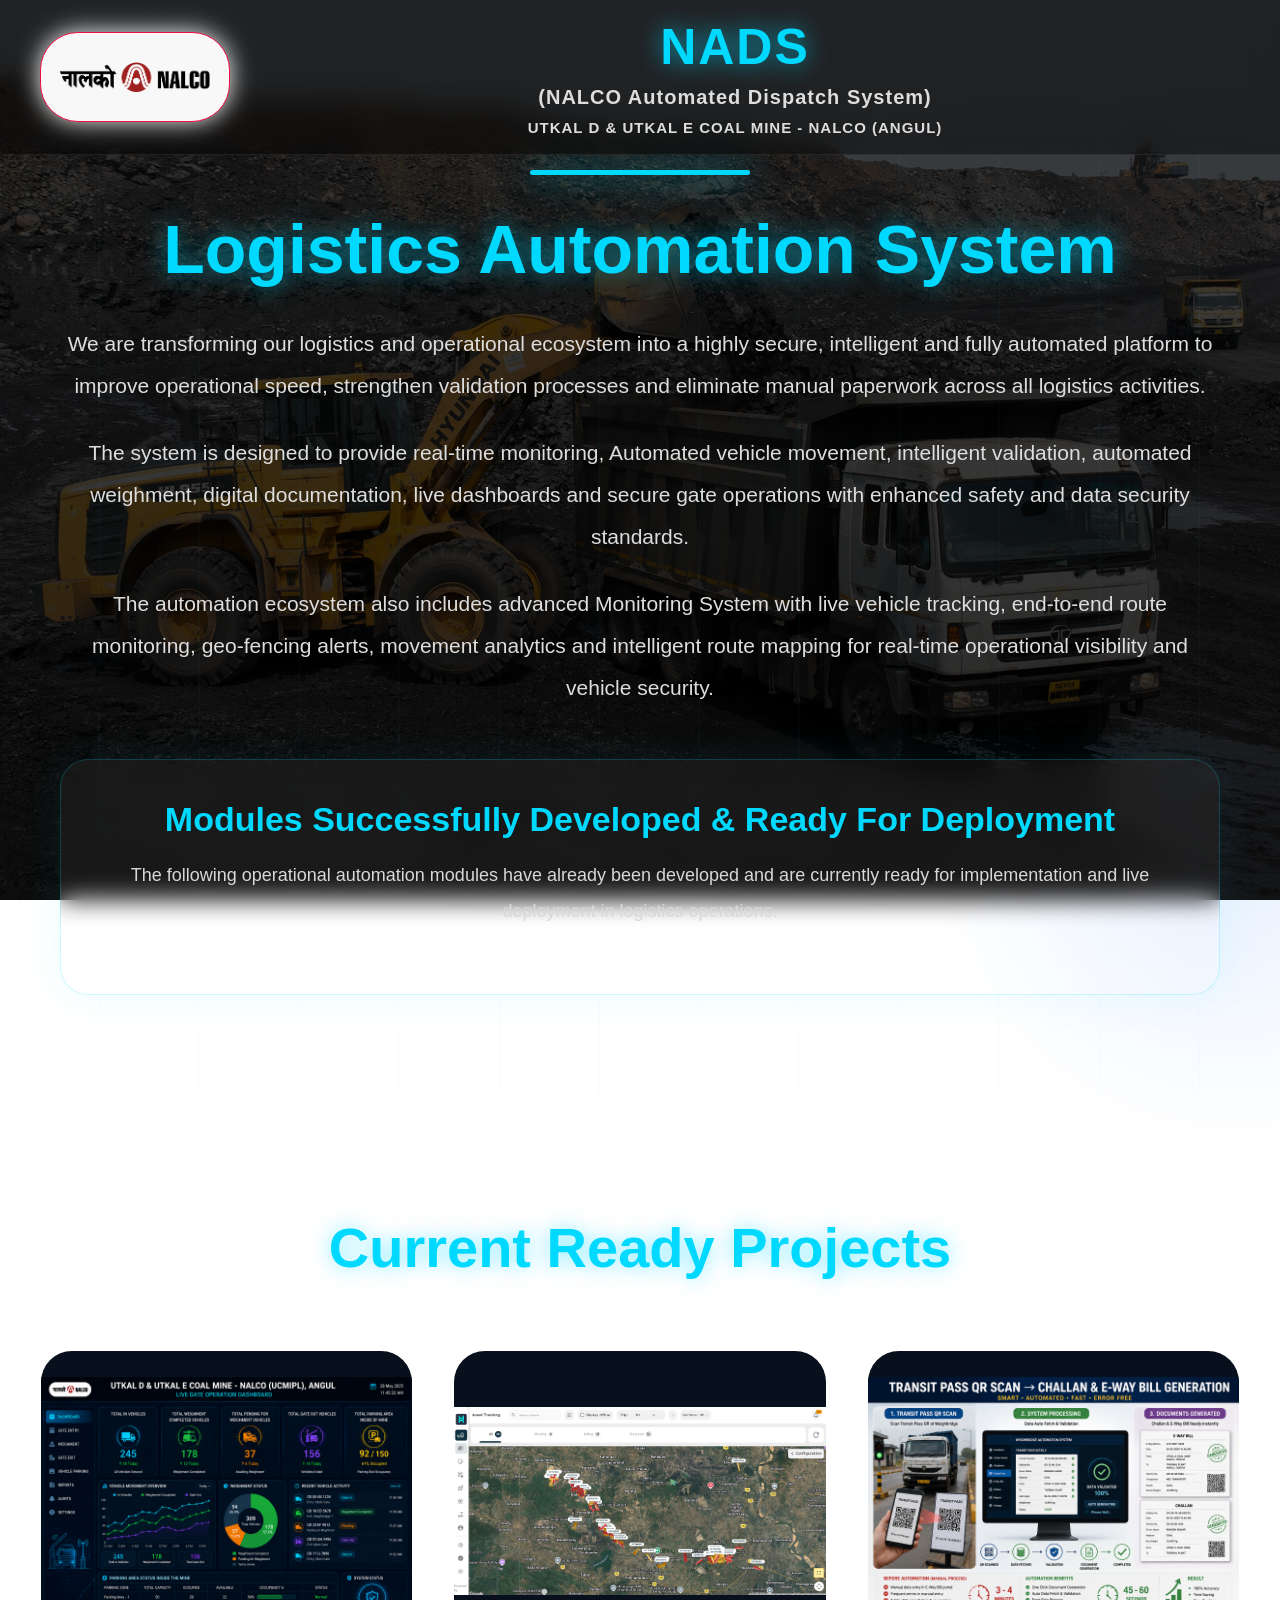
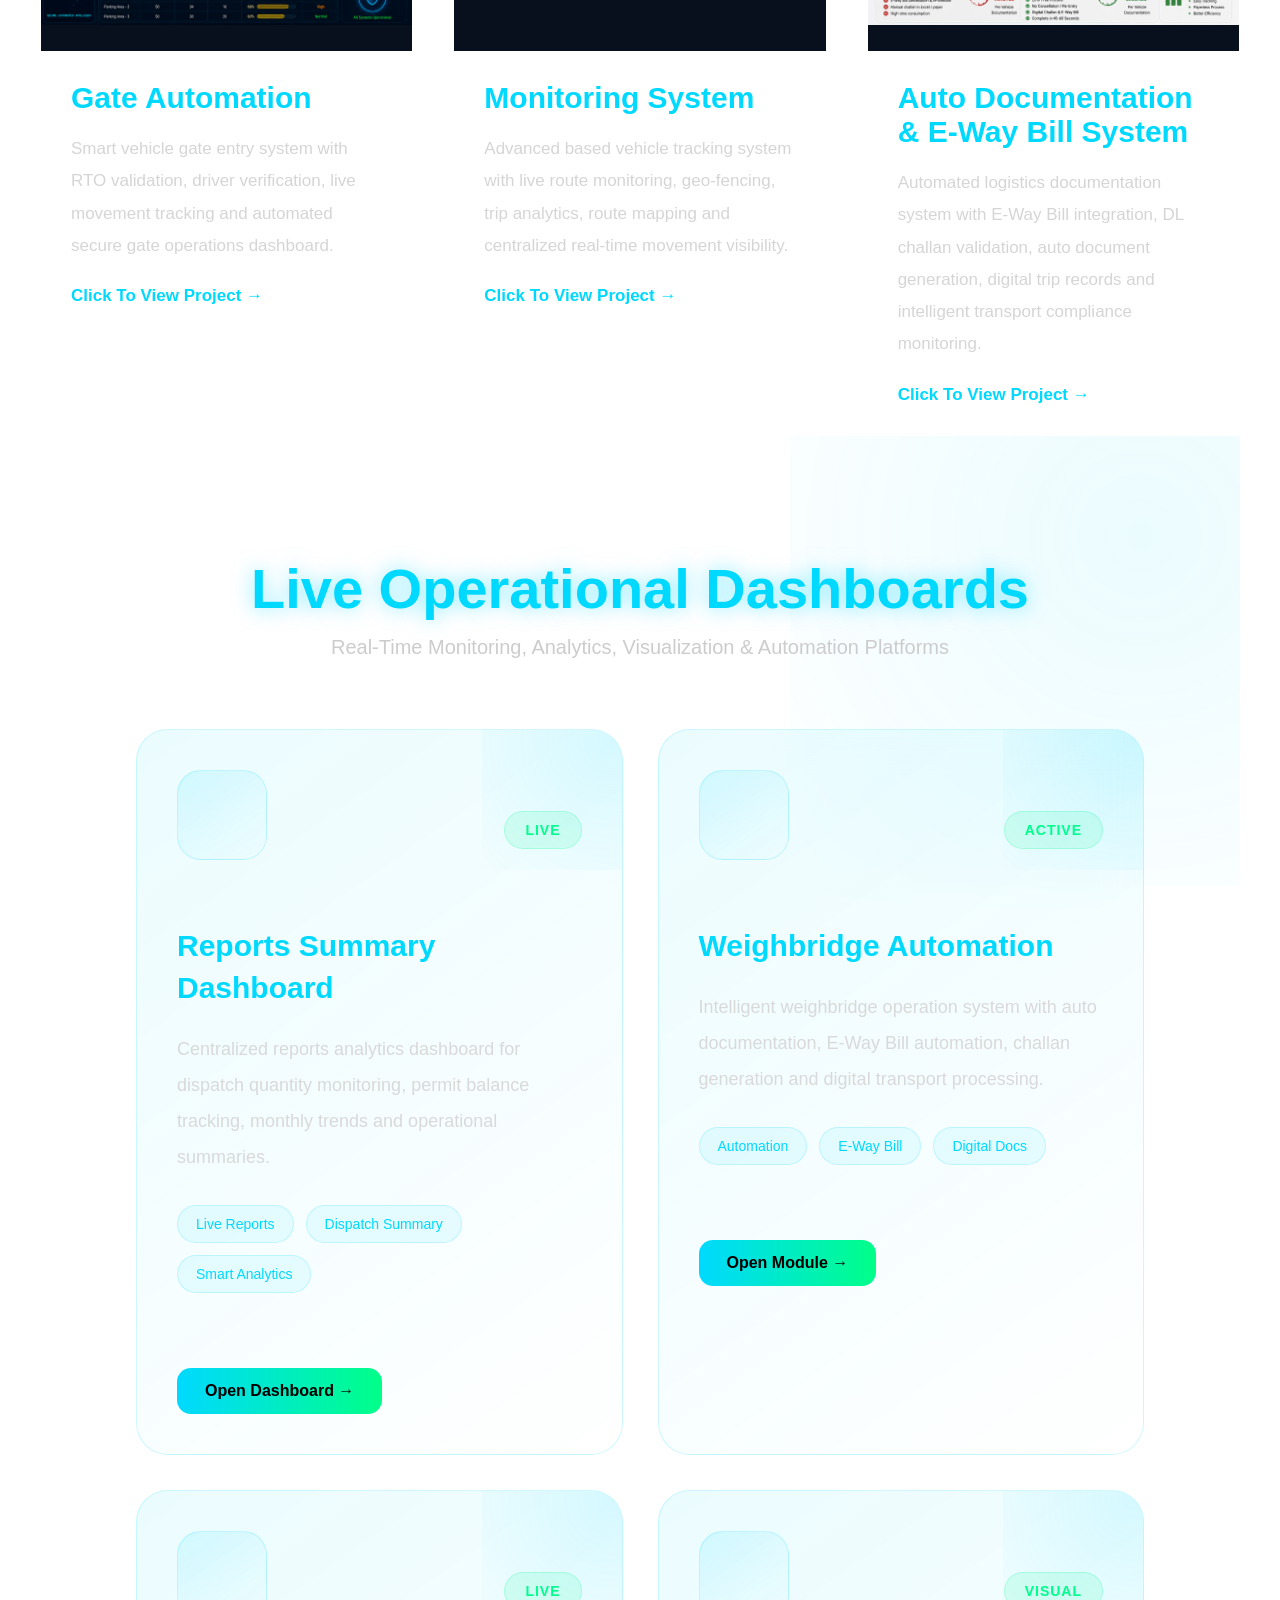
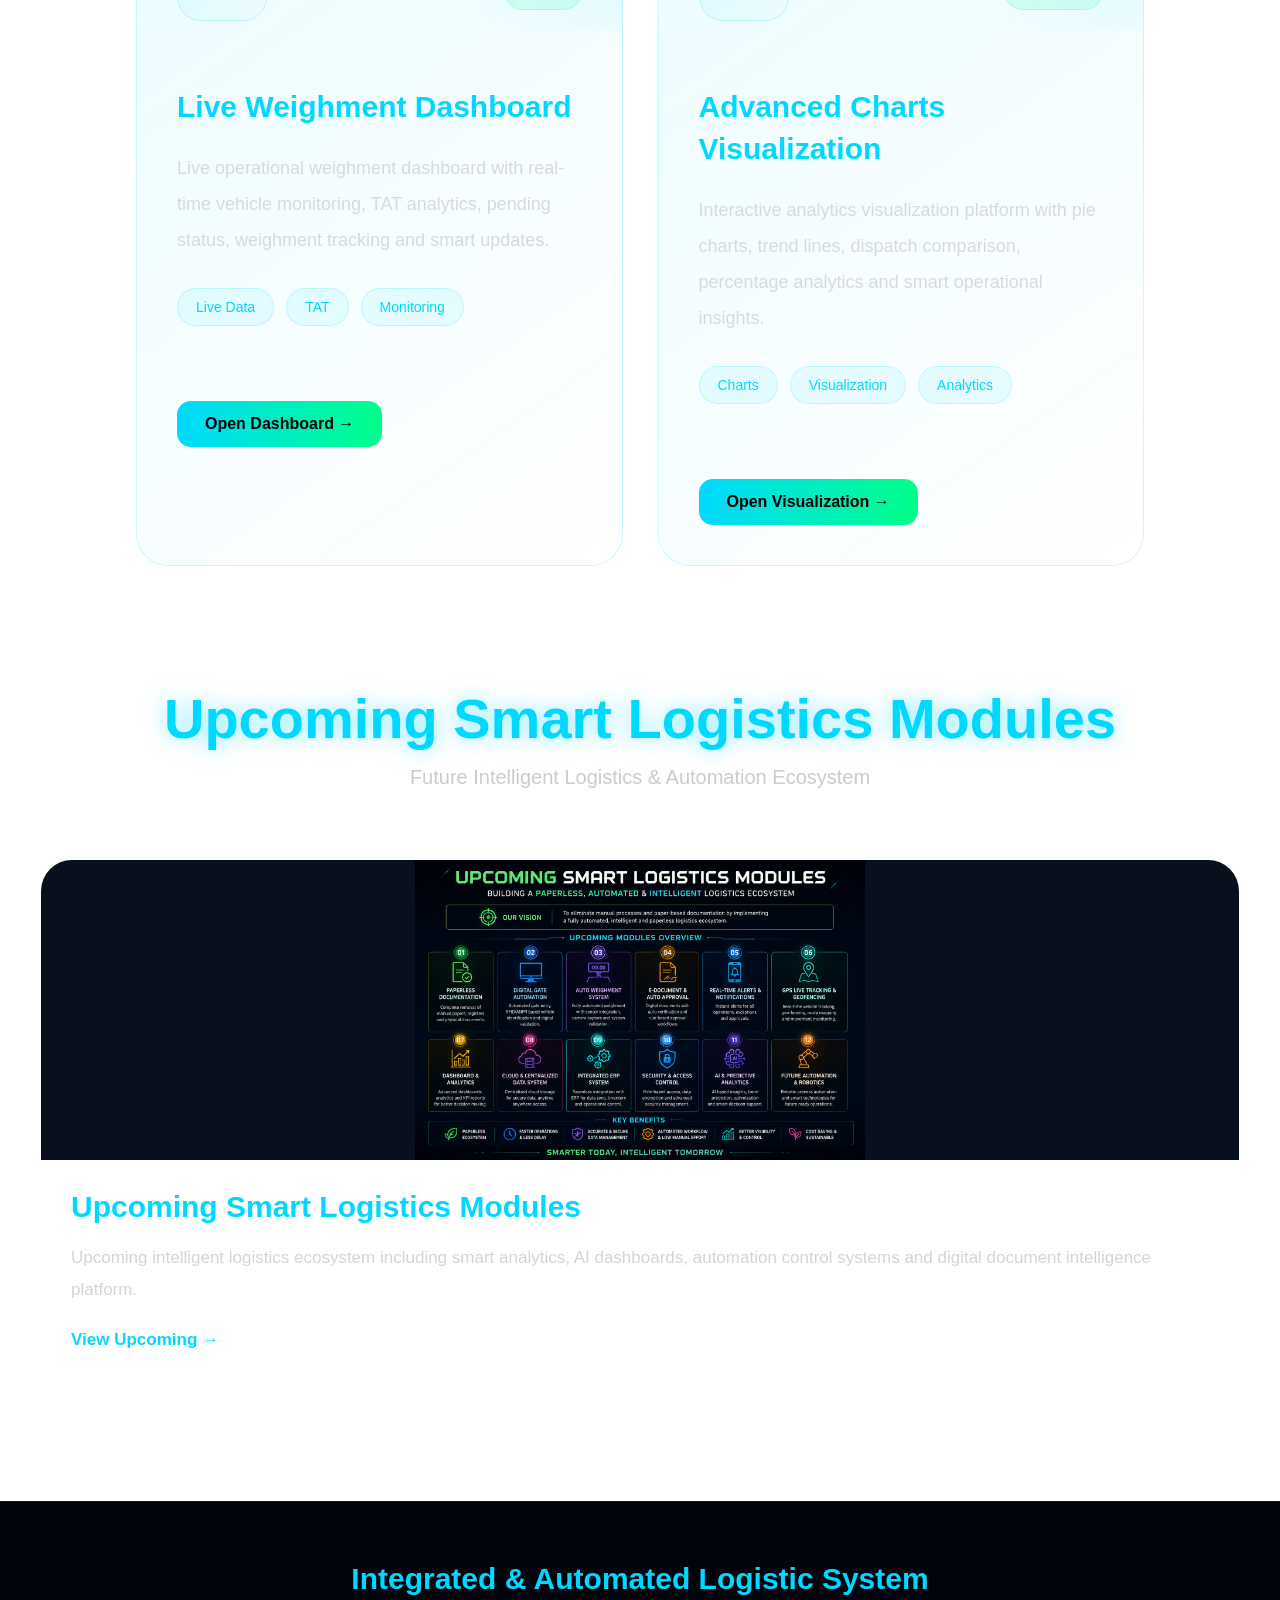
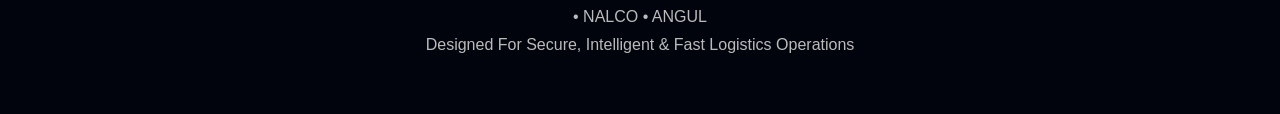
==== commit 98e1f875: "updated upcoming modules and dashboard" ====
--- a/index.html
+++ b/index.html
@@ -66,13 +66,16 @@
         <div class="title-box">
 
             <h1>
-                INTEGRATED & AUTOMATED LOGISTIC SYSTEM
+                NADS
             </h1>
 
             <h2>
-                UTKAL D & UTKAL E COAL MINE - NALCO (UCMIPL), ANGUL
+                (NALCO Automated Dispatch System) 
             </h2>
 
+            <h3>
+                UTKAL D & UTKAL E COAL MINE - NALCO (ANGUL)
+            </h3>
         </div>
 
         <!-- TRANSLATOR -->
@@ -97,7 +100,7 @@
             <div class="glow-line"></div>
 
             <h3>
-                Future Ready Logistics Automation
+                 Logistics Automation System
             </h3>
 
             <p>
@@ -109,7 +112,7 @@
 
             <p>
                 The system is designed to provide real-time monitoring,
-                RFID based vehicle movement, intelligent validation,
+                Automated vehicle movement, intelligent validation,
                 automated weighment, digital documentation,
                 live dashboards and secure gate operations
                 with enhanced safety and data security standards.
@@ -117,7 +120,7 @@
 
             <p>
                 The automation ecosystem also includes advanced
-                GPS Monitoring System with live vehicle tracking,
+                Monitoring System with live vehicle tracking,
                 end-to-end route monitoring, geo-fencing alerts,
                 movement analytics and intelligent route mapping
                 for real-time operational visibility and vehicle security.
@@ -157,17 +160,13 @@
             Current Ready Projects
         </h2>
 
-        <p>
-            Click Any Module To Open Detailed Presentation
-        </p>
-
     </div>
 
     <!-- CURRENT GRID -->
 
     <div class="project-grid">
 
-        <!-- RFID GATE -->
+        <!-- AUTOMATE GATE -->
 
         <a href="gate_operation.html"
             class="project-main-card"
@@ -183,11 +182,11 @@
             <div class="project-info">
 
                 <h3>
-                    RFID Gate Entry Automation
+                    Gate Automation
                 </h3>
 
                 <p>
-                    Smart RFID based vehicle gate entry system with
+                    Smart vehicle gate entry system with
                     RTO validation, driver verification,
                     live movement tracking and automated
                     secure gate operations dashboard.
@@ -218,11 +217,11 @@
             <div class="project-info">
 
                 <h3>
-                    GPS Monitoring System
+                    Monitoring System
                 </h3>
 
                 <p>
-                    Advanced GPS based vehicle tracking system
+                    Advanced based vehicle tracking system
                     with live route monitoring, geo-fencing,
                     trip analytics, route mapping and
                     centralized real-time movement visibility.
@@ -690,39 +689,6 @@
 
     <div class="project-grid">
 
-        <!-- WEIGHBRIDGE -->
-
-        <a href="weighbridge_operation.html"
-            class="project-main-card"
-            data-aos="fade-up">
-
-            <div class="project-image">
-
-                <img
-                    src="statics/project_images/weighbridge_project.png">
-
-            </div>
-
-            <div class="project-info">
-
-                <h3>
-                    Weighbridge Automation
-                </h3>
-
-                <p>
-                    Intelligent weighment automation system
-                    with auto validation, digital weighment slip,
-                    centralized reports and live operational dashboards.
-                </p>
-
-                <span>
-                    Coming Soon →
-                </span>
-
-            </div>
-
-        </a>
-
         <!-- UPCOMING -->
 
         <a href="upcoming_project.html"
@@ -733,7 +699,7 @@
             <div class="project-image">
 
                 <img
-                    src="statics/project_images/upcoming_project.png">
+                    src="statics/project_images/upcoming.png.png">
 
             </div>
 
@@ -774,7 +740,7 @@
         </h3>
 
         <p>
-            UCMIPL • NALCO • ANGUL
+            • NALCO • ANGUL
         </p>
 
         <p>
--- a/statics/css/style.css
+++ b/statics/css/style.css
@@ -10,9 +10,26 @@
 }
 
 body{
-    background:#020817;
+
+    background:
+    linear-gradient(
+        rgba(2,8,23,0.80),
+        rgba(2,8,23,0.88)
+    ),
+    url("../images/homepage_bg.png");
+
+    background-size:cover;
+
+    background-position:center;
+
+    background-repeat:no-repeat;
+
+    background-attachment:fixed;
+
     color:white;
+
     overflow-x:hidden;
+
     position:relative;
 }
 
@@ -139,20 +156,39 @@
 
 .logo-bg{
 
-    background:white;
-
-    padding:12px;
-
-    border-radius:20px;
-
-    box-shadow:0 0 25px rgba(255,255,255,0.25);
+    background:rgb(249, 248, 248);
+
+    padding:18px;
+
+    border-radius:38px;
+
+    width:190px;
+
+    height:90px;
+
+    display:flex;
+
+    align-items:center;
+
+    justify-content:center;
+
+    border:1px solid rgb(237, 13, 69);
+
+    box-shadow:
+    0 0 25px rgb(249, 250, 250);
+
+    backdrop-filter:blur(10px);
 }
 
 .logo-bg img{
 
-    width:90px;
+    width:150px;
+
+    height:auto;
 
     display:block;
+
+    object-fit:contain;
 }
 
 /* ========================= */
@@ -168,7 +204,7 @@
 
 .title-box h1{
 
-    font-size:42px;
+    font-size:50px;
 
     color:#00d9ff;
 
@@ -184,6 +220,17 @@
     margin-top:10px;
 
     font-size:20px;
+
+    color:#dddddd;
+
+    letter-spacing:1px;
+}
+
+.title-box h3{
+
+    margin-top:10px;
+
+    font-size:15px;
 
     color:#dddddd;
 
@@ -223,12 +270,17 @@
     overflow:hidden;
 
     background:
-    linear-gradient(rgba(0,0,0,0.78),rgba(0,0,0,0.85)),
-    url('https://images.unsplash.com/photo-1516321318423-f06f85e504b3?q=80&w=1974&auto=format&fit=crop');
+    linear-gradient(
+        rgba(0,0,0,0.72),
+        rgba(0,0,0,0.84)
+    ),
+    url("../images/homepage_bg.png");
 
     background-size:cover;
 
     background-position:center;
+
+    background-repeat:no-repeat;
 
     background-attachment:fixed;
 }
@@ -2395,4 +2447,4 @@
         padding:30px;
     }
 
-}+}
